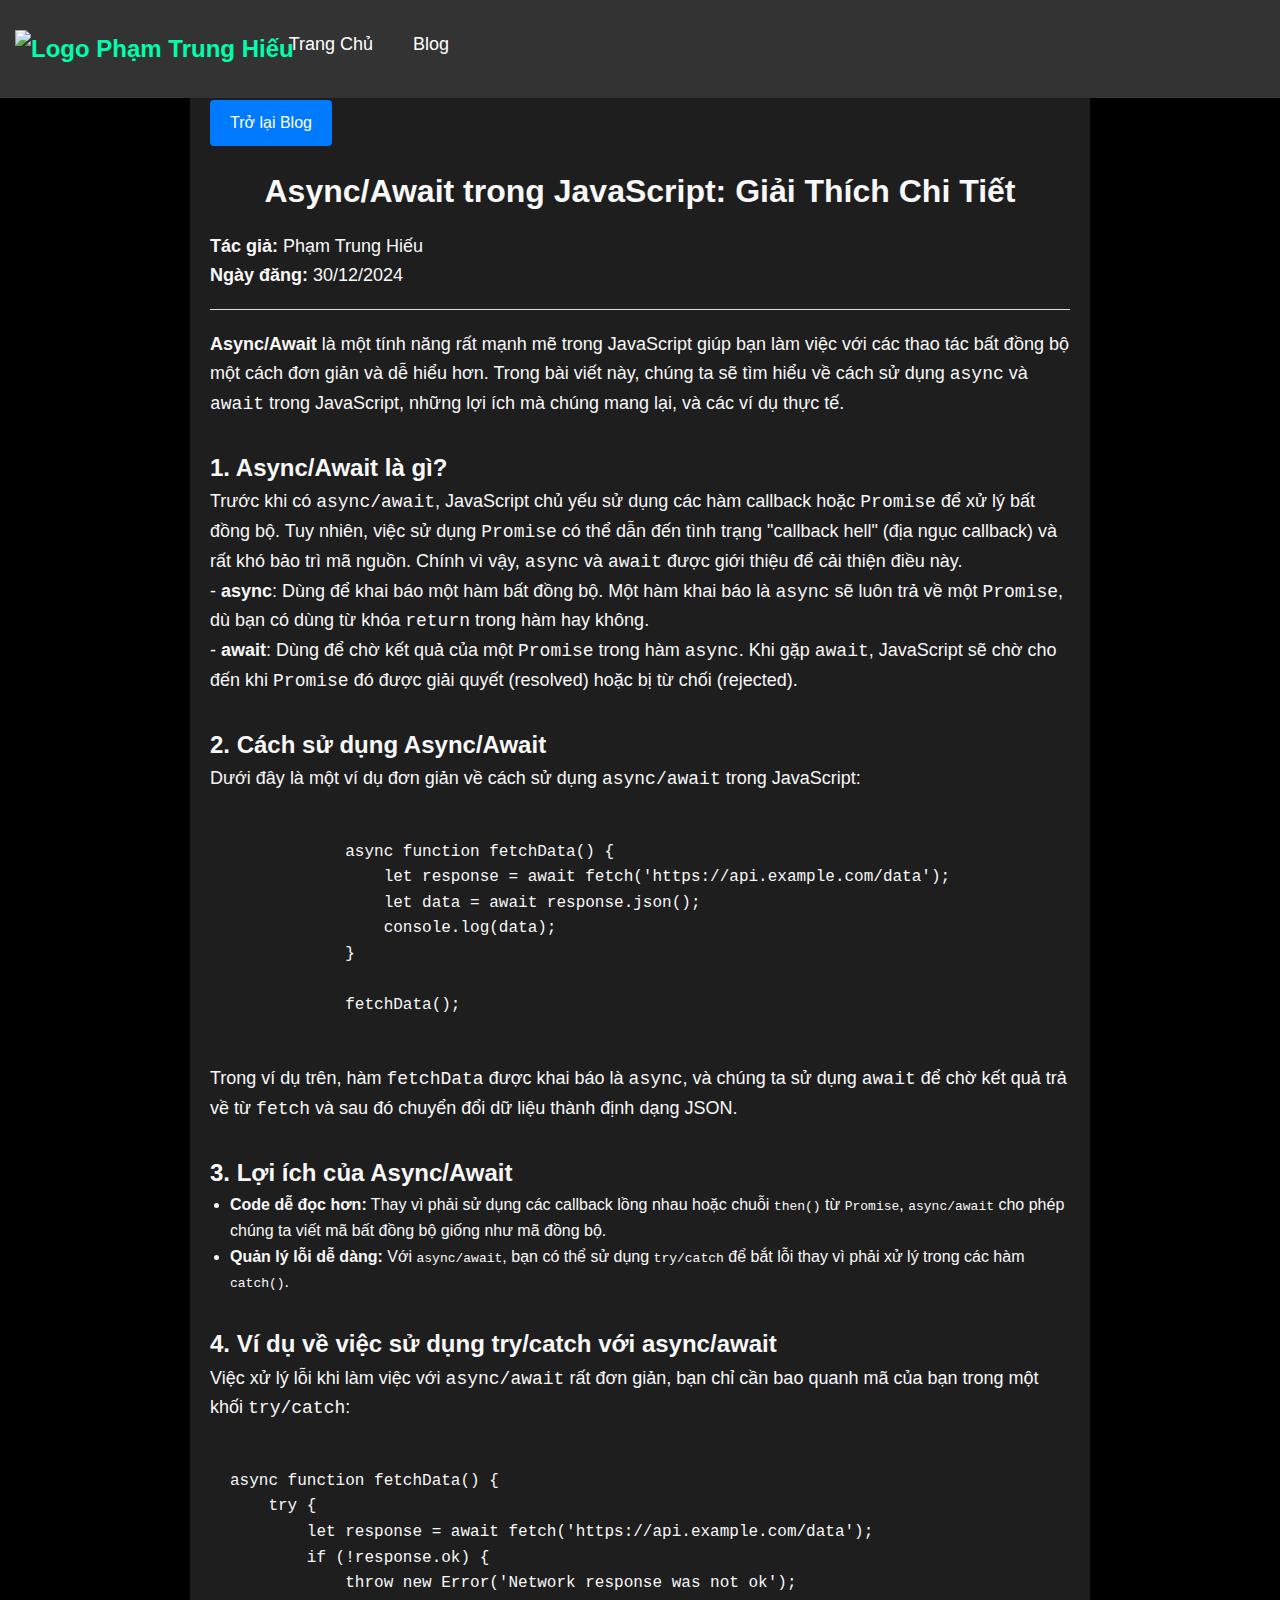
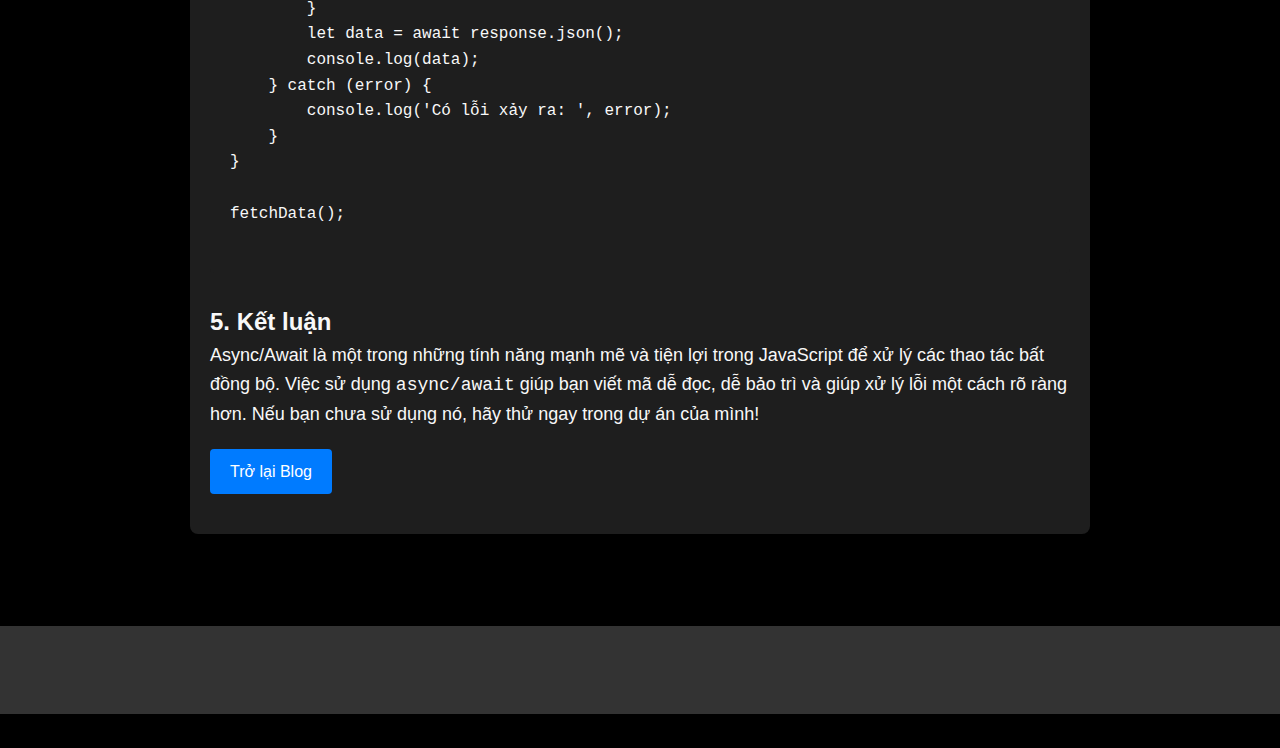
==== async-await.html @ efb0ab3c "first commit" ====
<!DOCTYPE html>
<html lang="vi">
<head>
    <meta charset="UTF-8">
    <meta name="viewport" content="width=device-width, initial-scale=1.0">
    <title>Async/Await trong JavaScript: Giải Thích Chi Tiết</title>
    <link rel="stylesheet" href="./style.css">
    <style>
        <style>
    body {
        font-family: Arial, sans-serif;
        margin: 0;
        padding: 0;
        background-color: #f4f4f4;
    }

    header nav {
        background-color: #333;
        padding: 10px 0;
    }

    header nav ul {
        display: flex;
        justify-content: center;
        list-style-type: none;
        margin: 0;
        padding: 0;
    }

    header nav ul li {
        margin: 0 20px;
    }

    header nav ul li a {
        color: white;
        text-decoration: none;
        font-size: 18px;
    }

    /* Cập nhật nền màu đen cho phần nội dung */
    .blog-detail {
        width: 80%;
        max-width: 900px;
        margin: 20px auto;
        padding: 20px;
        background-color: #1e1e1e;  /* Nền màu đen */
        box-shadow: 0 4px 8px rgba(0, 0, 0, 0.1);
        color: #f8f8f8;  /* Màu chữ sáng */
    }

    .back-button {
        display: inline-block;
        margin-bottom: 20px;
        padding: 10px 20px;
        background-color: #007bff;
        color: white;
        text-decoration: none;
        border-radius: 4px;
    }

    .back-button:hover {
        background-color: #0056b3;
    }

    .blog-detail h1 {
        font-size: 32px;
        color: #f8f8f8;  /* Chữ sáng */
        margin-bottom: 15px;
        text-align: center;
    }

    .blog-detail p {
        line-height: 1.6;
        font-size: 18px;
        color: #f8f8f8;  /* Chữ sáng */
    }

    .blog-detail hr {
        border: 0;
        border-top: 1px solid #ddd;
        margin: 20px 0;
    }

    .blog-detail h2 {
        font-size: 24px;
        color: #f8f8f8;  /* Chữ sáng */
        margin-top: 30px;
    }

    .blog-detail ul {
        list-style-type: disc;
        margin-left: 20px;
        color: #f8f8f8;  /* Chữ sáng */
    }

    /* Cập nhật màu nền của bảng code */
    .blog-detail pre {
        background-color: #1e1e1e;  /* Màu nền đen */
        color: #f8f8f8;  /* Chữ sáng */
        padding: 20px;
        border-radius: 4px;
        overflow-x: auto;
        font-family: 'Courier New', Courier, monospace;
        font-size: 16px;
    }

    footer {
        background-color: #333;
        padding: 20px;
        text-align: center;
        color: white;
    }

    footer .social-links a {
        margin: 0 10px;
        color: white;
        font-size: 20px;
        text-decoration: none;
    }

    footer .social-links a:hover {
        color: #007bff;
    }
</style>

    
</head>
<body>
    <header>
        <nav>
            <ul>
                <div class="logo">
                    <img src="./img/icon-code.jpg" alt="Logo Phạm Trung Hiếu" style="width: 50px; height: auto;">
                </div>
                <li><a href="index.html">Trang Chủ</a></li>
                <li><a href="blog.html">Blog</a></li>
            </ul>
        </nav>
    </header>

    <main>
        <section class="blog-detail">
            <!-- Nút "Trở lại Blog" -->
            <a href="blog.html" class="back-button">Trở lại Blog</a>

            <h1>Async/Await trong JavaScript: Giải Thích Chi Tiết</h1>
            <p><strong>Tác giả:</strong> Phạm Trung Hiếu</p>
            <p><strong>Ngày đăng:</strong> 30/12/2024</p>
            <hr>

            <p>
                <strong>Async/Await</strong> là một tính năng rất mạnh mẽ trong JavaScript giúp bạn làm việc với các thao tác bất đồng bộ một cách đơn giản và dễ hiểu hơn. Trong bài viết này, chúng ta sẽ tìm hiểu về cách sử dụng <code>async</code> và <code>await</code> trong JavaScript, những lợi ích mà chúng mang lại, và các ví dụ thực tế.
            </p>

            <h2>1. Async/Await là gì?</h2>
            <p>
                Trước khi có <code>async/await</code>, JavaScript chủ yếu sử dụng các hàm callback hoặc <code>Promise</code> để xử lý bất đồng bộ. Tuy nhiên, việc sử dụng <code>Promise</code> có thể dẫn đến tình trạng "callback hell" (địa ngục callback) và rất khó bảo trì mã nguồn. Chính vì vậy, <code>async</code> và <code>await</code> được giới thiệu để cải thiện điều này.
            </p>

            <p>
                - <strong>async</strong>: Dùng để khai báo một hàm bất đồng bộ. Một hàm khai báo là <code>async</code> sẽ luôn trả về một <code>Promise</code>, dù bạn có dùng từ khóa <code>return</code> trong hàm hay không.
            </p>
            <p>
                - <strong>await</strong>: Dùng để chờ kết quả của một <code>Promise</code> trong hàm <code>async</code>. Khi gặp <code>await</code>, JavaScript sẽ chờ cho đến khi <code>Promise</code> đó được giải quyết (resolved) hoặc bị từ chối (rejected).
            </p>

            <h2>2. Cách sử dụng Async/Await</h2>
            <p>
                Dưới đây là một ví dụ đơn giản về cách sử dụng <code>async/await</code> trong JavaScript:
            </p>
            <pre><code>
            async function fetchData() {
                let response = await fetch('https://api.example.com/data');
                let data = await response.json();
                console.log(data);
            }

            fetchData();
            </code></pre>
            <p>
                Trong ví dụ trên, hàm <code>fetchData</code> được khai báo là <code>async</code>, và chúng ta sử dụng <code>await</code> để chờ kết quả trả về từ <code>fetch</code> và sau đó chuyển đổi dữ liệu thành định dạng JSON.
            </p>

            <h2>3. Lợi ích của Async/Await</h2>
            <ul>
                <li><strong>Code dễ đọc hơn:</strong> Thay vì phải sử dụng các callback lồng nhau hoặc chuỗi <code>then()</code> từ <code>Promise</code>, <code>async/await</code> cho phép chúng ta viết mã bất đồng bộ giống như mã đồng bộ.</li>
                <li><strong>Quản lý lỗi dễ dàng:</strong> Với <code>async/await</code>, bạn có thể sử dụng <code>try/catch</code> để bắt lỗi thay vì phải xử lý trong các hàm <code>catch()</code>.</li>
            </ul>

            <h2>4. Ví dụ về việc sử dụng try/catch với async/await</h2>
            <p>
                Việc xử lý lỗi khi làm việc với <code>async/await</code> rất đơn giản, bạn chỉ cần bao quanh mã của bạn trong một khối <code>try/catch</code>:
            </p>
            <pre><code>
async function fetchData() {
    try {
        let response = await fetch('https://api.example.com/data');
        if (!response.ok) {
            throw new Error('Network response was not ok');
        }
        let data = await response.json();
        console.log(data);
    } catch (error) {
        console.log('Có lỗi xảy ra: ', error);
    }
}

fetchData();
            </code></pre>

            <h2>5. Kết luận</h2>
            <p>
                Async/Await là một trong những tính năng mạnh mẽ và tiện lợi trong JavaScript để xử lý các thao tác bất đồng bộ. Việc sử dụng <code>async/await</code> giúp bạn viết mã dễ đọc, dễ bảo trì và giúp xử lý lỗi một cách rõ ràng hơn. Nếu bạn chưa sử dụng nó, hãy thử ngay trong dự án của mình!
            </p>

            <!-- Nút "Trở lại Blog" -->
            <a href="blog.html" class="back-button">Trở lại Blog</a>
        </section>
    </main>

    <footer>
        <div class="social-links">
            <a href="#" target="_blank"><i class="fab fa-github"></i></a>
            <a href="#" target="_blank"><i class="fab fa-linkedin"></i></a>
            <a href="#" target="_blank"><i class="fab fa-twitter"></i></a>
        </div>
    </footer>
</body>
</html>
---- style.css ----
/* Base styles */
:root {
    --bg-color: #1a1a1a;
    --text-color: #f0f0f0;
    --accent-color: #00ffaa;
    --secondary-color: #ff00aa;
    --card-bg: #2a2a2a;
}

* {
    margin: 0;
    padding: 0;
    box-sizing: border-box;
}

body {
    font-family: 'Segoe UI', Tahoma, Geneva, Verdana, sans-serif;
    background-color: var(--bg-color);
    color: var(--text-color);
    line-height: 1.6;
}

/* Header styles */
header {
    background-color: rgba(26, 26, 26, 0.8);
    backdrop-filter: blur(10px);
    position: fixed;
    width: 100%;
    z-index: 1000;
}

nav {
    display: flex;
    justify-content: flex-start;
    align-items: center;
    padding: 1rem 5%;
    max-width: 1200px;
    margin: 0 auto;
}

.logo {
    font-size: 1.5rem;
    font-weight: bold;
    color: var(--accent-color);
}

nav ul {
    list-style-type: none;
    display: flex;
}

nav ul li {
    margin-left: 2rem;
}

nav ul li a {
    color: var(--text-color);
    text-decoration: none;
    font-weight: 500;
    transition: color 0.3s ease;
}

nav ul li a:hover {
    color: var(--accent-color);
}

/* Main content styles */
main {
    padding-top: 60px;
}

/* Hero section */
.hero {
    height: 100vh;
    display: flex;
    align-items: center;
    justify-content: center;
    text-align: center;
    background: url('./img/bg-1.jpeg') no-repeat center center;
    background-size: cover;
}

.hero-content {
    max-width: 800px;
    padding: 0 2rem;
}

.hero h1 {
    font-size: 4rem;
    margin-bottom: 1rem;
    position: relative;
}

.subtitle {
    font-size: 1.5rem;
    color: var(--accent-color);
}

/* Glitch effect */
.glitch {
    position: relative;
    color: var(--text-color);
}

.glitch::before,
.glitch::after {
    content: attr(data-text);
    position: absolute;
    top: 0;
    left: 0;
    width: 100%;
    height: 100%;
    clip: rect(0, 0, 0, 0);
}

.glitch::before {
    left: 2px;
    text-shadow: 1px 0 var(--secondary-color);
    animation: glitch-anim-1 2s infinite linear alternate-reverse;
}

.glitch::after {
    left: -2px;
    text-shadow: -1px 0 var(--accent-color);
    animation: glitch-anim-2 2s infinite linear alternate-reverse;
}

@keyframes glitch-anim-1 {
    0% {
        clip: rect(30px, 9999px, 10px, 0);
    }
    100% {
        clip: rect(42px, 9999px, 70px, 0);
    }
}

@keyframes glitch-anim-2 {
    0% {
        clip: rect(15px, 9999px, 100px, 0);
    }
    100% {
        clip: rect(50px, 9999px, 5px, 0);
    }
}

/* About section */
.about {
    padding: 5rem 5%;
    background-color: var(--card-bg);
}

.about-content {
    align-items: center;
    justify-content: space-between;
    max-width: 1200px;
    margin: 0 auto;
}

.about-image {
    flex: 1;
    text-align: center;
}

.about-image img {
    width: 300px;
    height: 300px;
    border-radius: 50%;
    object-fit: cover;
    border: 3px solid var(--accent-color);
    box-shadow: 0 0 20px rgba(0, 255, 170, 0.3);
}

.about-text {
    flex: 1;
    padding-left: 3rem;
}

.about-text h2 {
    font-size: 2.5rem;
    margin-bottom: 1rem;
    color: var(--accent-color);
}

.about-text p {
    font-size: 1.1rem;
    margin-bottom: 1.5rem;
}

.info-list {
    list-style-type: none;
}

.info-list li {
    margin-bottom: 0.5rem;
    display: flex;
    align-items: center;
}

.info-list li i {
    margin-right: 0.5rem;
    color: var(--accent-color);
}

/* Skills section */
.skills {
    padding: 5rem 5%;
    text-align: center;
}

.skills h2 {
    font-size: 2.5rem;
    margin-bottom: 2rem;
    color: var(--accent-color);
}

.skill-container {
    display: flex;
    justify-content: center;
    flex-wrap: wrap;
    gap: 2rem;
}

.skill-item {
    background-color: var(--card-bg);
    padding: 1.5rem;
    border-radius: 8px;
    box-shadow: 0 4px 6px rgba(0, 0, 0, 0.1);
    transition: transform 0.3s ease, box-shadow 0.3s ease;
    animation: skill-appear 0.5s ease-out forwards;
    opacity: 0;
    transform: translateY(20px);
}

.skill-item:hover {
    transform: translateY(-5px);
    box-shadow: 0 6px 12px rgba(0, 255, 170, 0.2);
}

.skill-item i {
    font-size: 3rem;
    margin-bottom: 1rem;
    color: var(--accent-color);
}

.skill-item span {
    font-size: 1.1rem;
    font-weight: 500;
}

@keyframes skill-appear {
    to {
        opacity: 1;
        transform: translateY(0);
    }
}

/* Blog styles */
.blog-hero {
    text-align: center;
    padding: 5rem 1rem;
    margin-bottom: 3rem;
    background: url('./img/bg-1.jpeg') no-repeat center center;
    background-size: cover;
}

.blog-hero h1 {
    font-size: 3rem;
    margin-bottom: 1rem;
}

.blog-hero .subtitle {
    font-size: 1.2rem;
    max-width: 600px;
    margin: 0 auto;
}

.blog-grid {
    display: grid;
    grid-template-columns: repeat(auto-fit, minmax(300px, 1fr));
    gap: 2rem;
    padding: 0 5%;
    max-width: 1200px;
    margin: 0 auto;
}

.blog-card {
    background-color: var(--card-bg);
    border-radius: 8px;
    overflow: hidden;
    box-shadow: 0 4px 6px rgba(0, 0, 0, 0.1);
    transition: transform 0.3s ease, box-shadow 0.3s ease;
}

.blog-card:hover {
    transform: translateY(-5px);
    box-shadow: 0 6px 12px rgba(0, 255, 170, 0.2);
}

.blog-card img {
    width: 100%;
    height: 200px;
    object-fit: cover;
}

.blog-content {
    padding: 1.5rem;
}

.blog-content h2 {
    font-size: 1.5rem;
    margin-bottom: 1rem;
    color: var(--accent-color);
}

.blog-content p {
    font-size: 1rem;
    margin-bottom: 1rem;
}

.read-more {
    display: inline-block;
    padding: 0.5rem 1rem;
    background-color: var(--accent-color);
    color: var(--bg-color);
    text-decoration: none;
    border-radius: 4px;
    transition: background-color 0.3s ease;
}

.read-more:hover {
    background-color: var(--secondary-color);
}

/* Footer styles */
footer {
    background-color: var(--card-bg);
    color: var(--text-color);
    text-align: center;
    padding: 2rem 0;
    margin-top: 2rem;
}

.social-links {
    margin-bottom: 1rem;
}

.social-links a {
    color: var(--text-color);
    font-size: 1.5rem;
    margin: 0 0.5rem;
    transition: color 0.3s ease;
}

.social-links a:hover {
    color: var(--accent-color);
}

/* Responsive design */
@media (max-width: 768px) {
    .hero h1 {
        font-size: 3rem;
    }

    .about-content {
        flex-direction: column;
    }

    .about-image {
        margin-bottom: 2rem;
    }

    .about-text {
        padding-left: 0;
    }

    .skill-container {
        gap: 1rem;
    }

    .skill-item {
        padding: 1rem;
    }
}

@media (max-width: 480px) {
    .hero h1 {
        font-size: 2.5rem;
    }

    .subtitle {
        font-size: 1.2rem;
    }

    .about-image img {
        width: 200px;
        height: 200px;
    }

    .blog-grid {
        grid-template-columns: 1fr;
    }
}

.logo img {
    width: 81px;
    height: 81px;
    margin: -25px;
}
.back-button {
    display: inline-block;
    margin-top: 20px;
    padding: 10px 20px;
    background-color: #007bff;
    color: white;
    text-decoration: none;
    border-radius: 5px;
    transition: background-color 0.3s ease;
}

.back-button:hover {
    background-color: #0056b3;
}







/* Căn chỉnh lại toàn bộ trang với nền màu đen và chữ màu trắng */
body, html {
    margin: 0;
    padding: 0;
    font-family: Arial, sans-serif;
    background-color: #000; /* Nền màu đen */
    color: #fff; /* Chữ màu trắng */
}
/* CSS cho thanh điều hướng */
header {
    position: fixed; /* Giữ cố định thanh điều hướng */
    top: 0;
    left: 0;
    width: 100%;
    background-color: #000; /* Nền đen */
    z-index: 1000; /* Đảm bảo nó nằm trên các phần tử khác */
    padding: 10px 0;
}

/* Thêm khoảng cách cho phần nội dung */
main {
    margin-top: 60px; /* Đảm bảo nội dung không bị che */
}


header nav {
    display: flex;
    justify-content: space-between;
    align-items: center;
    max-width: 1200px;
    margin: 0 auto;
}

header .logo img {
    height: 40px;
}

header nav ul {
    list-style-type: none;
    display: flex;
}

header nav ul li {
    margin-left: 20px;
}

header nav ul li a {
    color: white;
    text-decoration: none;
    font-size: 16px;
}

header nav ul li a:hover {
    color: #007bff; /* Màu khi hover */
}

/* Cấu trúc chính */
main {
    padding: 40px 0;
    max-width: 1200px;
    margin: 0 auto;
}

/* Nội dung bài viết */
.blog-detail {
    background-color: #111; /* Nền tối cho phần nội dung */
    padding: 20px;
    box-shadow: 0 4px 8px rgba(0, 0, 0, 0.1);
    border-radius: 8px;
}

/* Căn giữa tiêu đề chính */
.main-title {
    text-align: center;
    font-size: 2rem;
    margin-bottom: 20px;
}

/* Căn giữa các tiêu đề phụ */
.sub-title {
    text-align: left;
    font-size: 1.5rem;
    margin-top: 30px;
    margin-bottom: 10px;
}

/* Căn giữa các tiêu đề phụ nhỏ */
.sub-sub-title {
    font-size: 1.2rem;
    margin-top: 20px;
    margin-bottom: 10px;
}

/* Căn giữa đoạn văn bản */
.intro-text, .sub-title {
    text-align: justify;
    margin-left: 20px;
    margin-right: 20px;
}

/* Các mục trong danh sách lợi ích */
.benefits-list {
    list-style-type: decimal; /* Đánh số cho các mục */
    margin-left: 40px;
}

/* Nền cho bảng mã */
pre {
    background-color: #1e1e1e; /* Nền tối cho bảng code */
    color: #f8f8f8; /* Chữ màu sáng */
    padding: 20px;
    border-radius: 4px;
    font-family: 'Courier New', Courier, monospace;
    overflow-x: auto;
    font-size: 16px;
}

/* Nút "Trở lại Blog" */
.back-button {
    display: inline-block;
    margin-top: 20px;
    padding: 10px 20px;
    background-color: #007bff;
    color: white;
    text-decoration: none;
    border-radius: 4px;
    text-align: center;
}

.back-button:hover {
    background-color: #0056b3;
}

footer {
    background-color: #333; /* Nền tối cho footer */
    color: white;
    padding: 20px 0;
    text-align: center;
}

footer .social-links a {
    color: white;
    margin: 0 10px;
    font-size: 20px;
    text-decoration: none;
}

footer .social-links a:hover {
    color: #007bff;
}








/* Toàn bộ trang có nền đen và chữ trắng */
body, html {
    margin: 0;
    padding: 0;
    font-family: Arial, sans-serif;
    background-color: #000; /* Nền đen */
    color: #fff; /* Chữ trắng */
}

/* Thanh điều hướng */
header {
    background-color: #333; /* Nền xám cho header */
    padding: 20px 0;
}

header nav {
    display: flex;
    justify-content: space-between;
    align-items: center;
    max-width: 1200px;
    margin: 0 auto;
}

header .logo img {
    height: 40px;
}

header nav ul {
    list-style-type: none;
    display: flex;
}

header nav ul li {
    margin-left: 20px;
}

header nav ul li a {
    color: white;
    text-decoration: none;
    font-size: 16px;
}

header nav ul li a:hover {
    color: #007bff; /* Màu khi hover */
}

/* Cấu trúc chính */
main {
    padding: 40px 20px;
    max-width: 1200px;
    margin: 0 auto;
}

/* Nội dung chi tiết bài viết */
.blog-detail {
    background-color: #111; /* Nền tối cho phần nội dung */
    padding: 20px;
    box-shadow: 0 4px 8px rgba(0, 0, 0, 0.1);
    border-radius: 8px;
    margin: 0 auto;
    max-width: 1000px;
}

/* Căn giữa tiêu đề chính */
.main-title {
    text-align: center;
    font-size: 2rem;
    margin-bottom: 20px;
}

/* Căn giữa các tiêu đề phụ */
.sub-title {
    text-align: left;
    font-size: 1.5rem;
    margin-top: 30px;
    margin-bottom: 10px;
}

/* Căn giữa các tiêu đề phụ nhỏ */
.sub-sub-title {
    font-size: 1.2rem;
    margin-top: 20px;
    margin-bottom: 10px;
}

/* Căn giữa đoạn văn bản */
.intro-text, .sub-text {
    text-align: justify;
    margin-left: 20px;
    margin-right: 20px;
}

/* Các mục trong danh sách lợi ích */
.benefits-list {
    list-style-type: decimal; /* Đánh số cho các mục */
    margin-left: 40px;
}

/* Nền cho bảng mã */
pre {
    background-color: #1e1e1e; /* Nền tối cho bảng code */
    color: #f8f8f8; /* Chữ sáng */
    padding: 20px;
    border-radius: 4px;
    font-family: 'Courier New', Courier, monospace;
    overflow-x: auto;
    font-size: 16px;
}

/* Nút "Trở lại Blog" */
.back-button {
    display: inline-block;
    margin-top: 20px;
    padding: 10px 20px;
    background-color: #007bff;
    color: white;
    text-decoration: none;
    border-radius: 4px;
    text-align: center;
}

.back-button:hover {
    background-color: #0056b3;
}

/* Footer */
footer {
    background-color: #333; /* Nền tối cho footer */
    color: white;
    padding: 20px 0;
    text-align: center;
}

footer .social-links a {
    color: white;
    margin: 0 10px;
    font-size: 20px;
    text-decoration: none;
}

footer .social-links a:hover {
    color: #007bff;
}
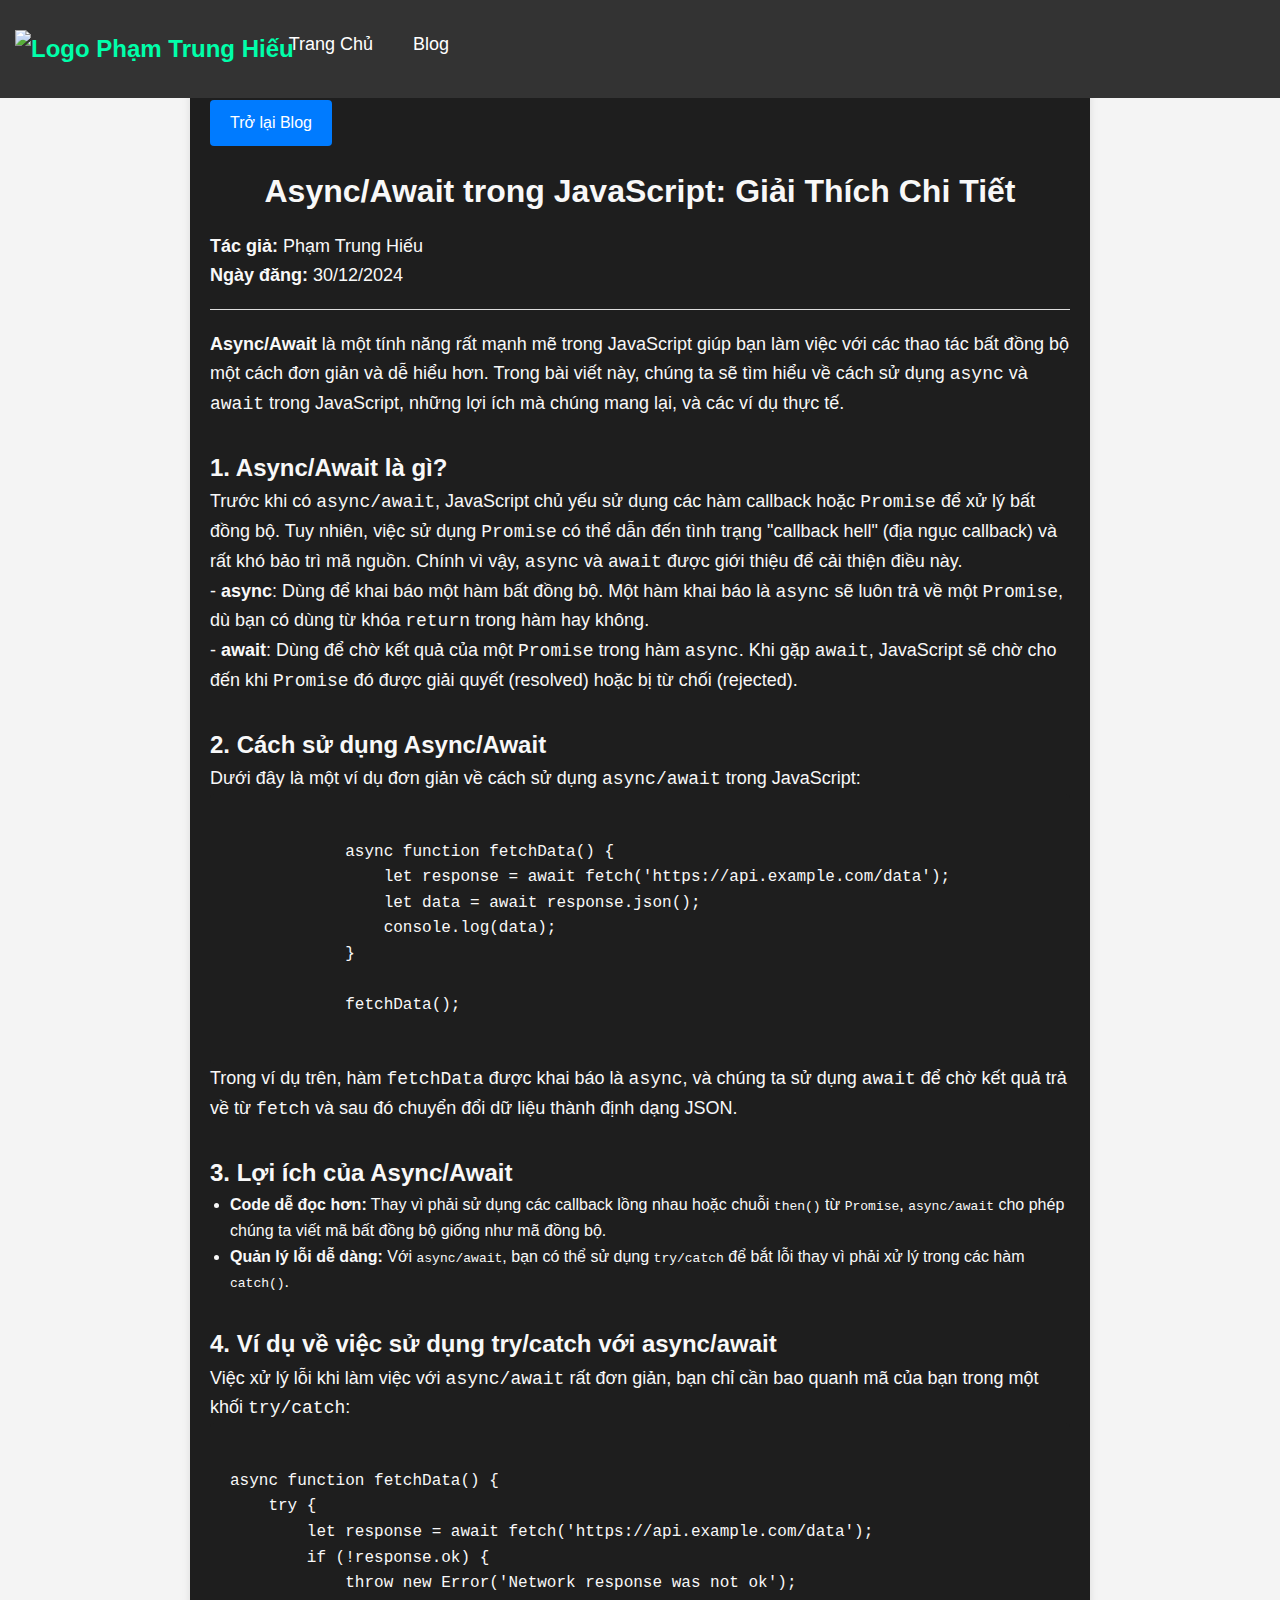
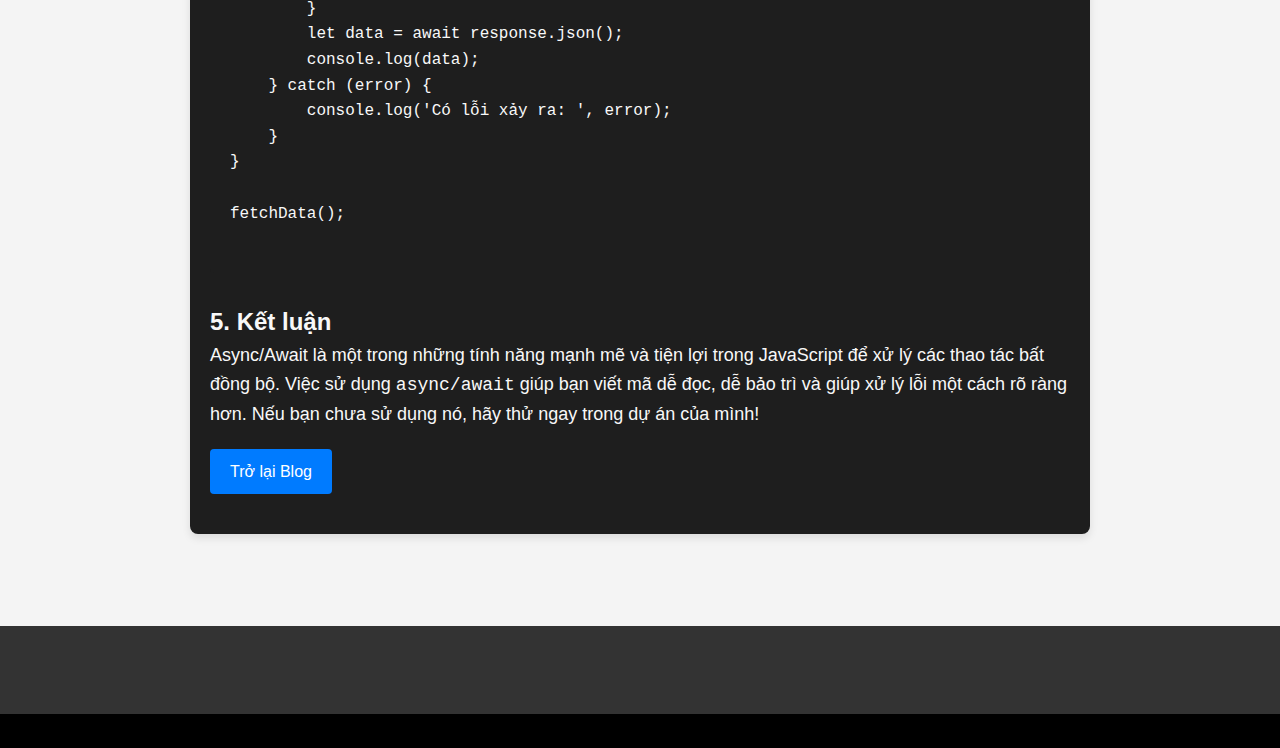
==== commit 7edf48e4: "first commit" ====
--- a/async-await.html
+++ b/async-await.html
@@ -6,7 +6,7 @@
     <title>Async/Await trong JavaScript: Giải Thích Chi Tiết</title>
     <link rel="stylesheet" href="./style.css">
     <style>
-        <style>
+        
     body {
         font-family: Arial, sans-serif;
         margin: 0;
